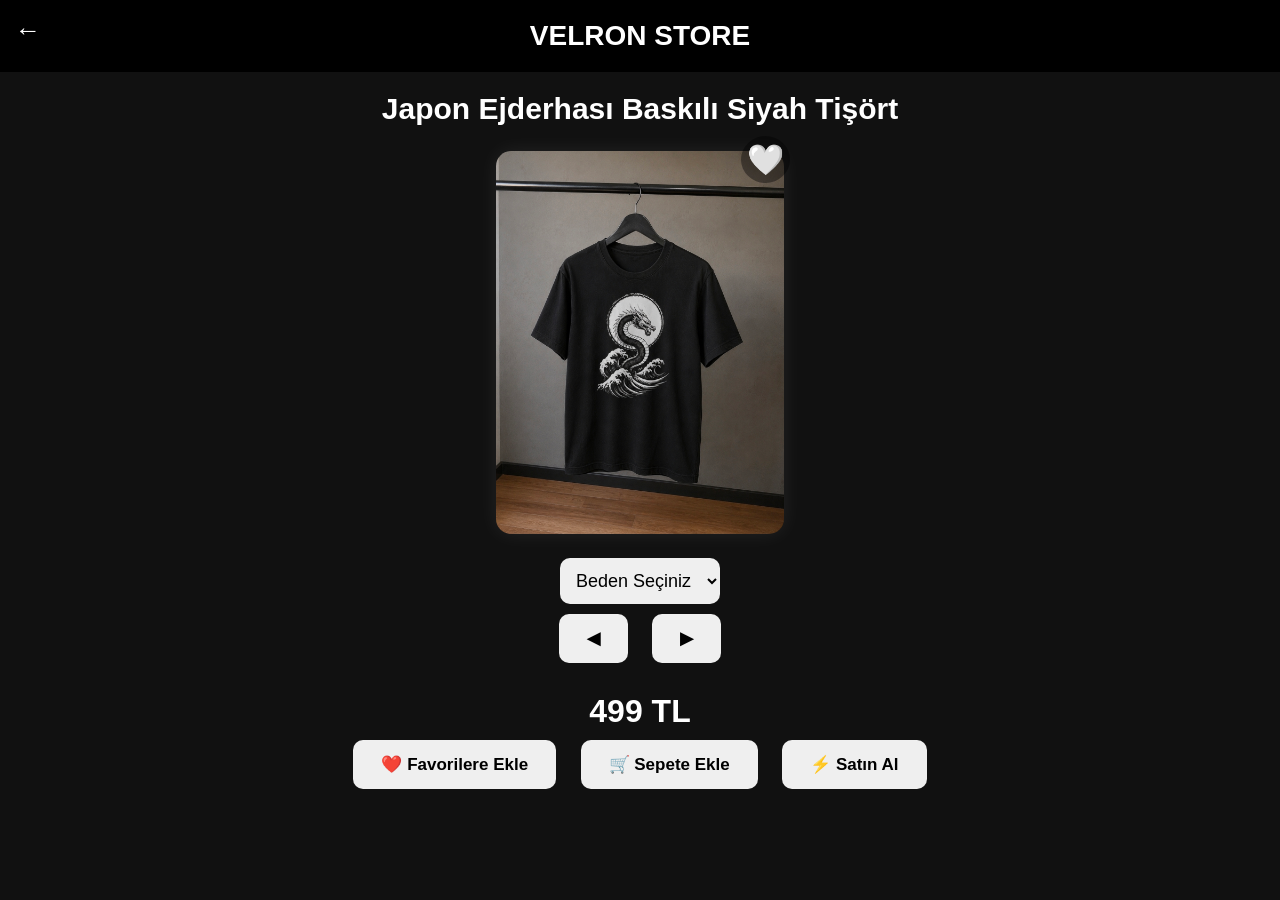
==== ejderha.html @ c0cbe4de "Update ejderha.html" ====
<!DOCTYPE html>
<html lang="tr">
<head>
<meta charset="UTF-8">
<meta name="viewport" content="width=device-width, initial-scale=1.0">
<title>VELRON STORE - Japon Ejderhası</title>

<style>

*{
margin:0;
padding:0;
box-sizing:border-box;
font-family:Arial,sans-serif;
}

body{
background:#111;
color:white;
text-align:center;
}

header{
background:#000;
padding:20px;
font-size:28px;
font-weight:bold;
}

#urun{
width:320px;
max-width:90%;
border-radius:15px;
margin-top:25px;
box-shadow:0 0 20px rgba(255,255,255,.08);
}

h1{
margin-top:20px;
font-size:30px;
}

select{
margin-top:20px;
padding:12px;
font-size:18px;
border-radius:10px;
border:none;
}

button{
padding:14px 28px;
margin:10px;
border:none;
border-radius:10px;
font-size:17px;
font-weight:bold;
cursor:pointer;
}

.fiyat{
font-size:32px;
margin-top:20px;
font-weight:bold;
}

</style>

</head>

<body>

<header>VELRON STORE</header>

<h1>Japon Ejderhası Baskılı Siyah Tişört</h1>

<div style="position:relative;display:inline-block;">

<img id="urun" src="tshirt.jpg">

<div id="kalp" onclick="favoriyeEkle()" style="
position:absolute;
top:10px;
right:10px;
font-size:30px;
cursor:pointer;
background:rgba(0,0,0,.4);
border-radius:50%;
padding:6px;
">
🤍
</div>

</div>

<br>

<select id="beden">
<option value="">Beden Seçiniz</option>
<option>S</option>
<option>M</option>
<option>L</option>
<option>XL</option>
</select>

<br>

<button onclick="onceki()">◀</button>
<button onclick="sonraki()">▶</button>

<div class="fiyat">499 TL</div>

<button onclick="favoriyeEkle()">❤️ Favorilere Ekle</button>

<button onclick="sepeteEkle()">🛒 Sepete Ekle</button>

<button onclick="satinal()">⚡ Satın Al</button>

<script>

const fotograflar=[
"tshirt.jpg",
"tshirt2.jpg",
"tshirt3.jpg",
"tshirt4.jpg"
];

let sira=0;

function sonraki(){
sira++;
if(sira>=fotograflar.length)sira=0;
document.getElementById("urun").src=fotograflar[sira];
}

function onceki(){
sira--;
if(sira<0)sira=fotograflar.length-1;
document.getElementById("urun").src=fotograflar[sira];
}

function sepeteEkle(){

const giris=localStorage.getItem("giris");

if(giris!="true"){
alert("Sepete ürün ekleyebilmek için önce giriş yapmalısınız.");
window.location.href="giris.html";
return;
}

const beden=document.getElementById("beden").value;

if(beden==""){
alert("Lütfen beden seçiniz.");
return;
}

let sepet=JSON.parse(localStorage.getItem("sepet")) || [];

sepet.push({
urun:"Japon Ejderhası Baskılı Siyah Tişört",
fiyat:499,
beden:beden
});

localStorage.setItem("sepet",JSON.stringify(sepet));

alert("✅ Ürün sepete eklendi.");
}

function favoriyeEkle(){

const giris=localStorage.getItem("giris");

if(giris!="true"){
alert("Favorilere eklemek için önce giriş yapmalısınız.");
window.location.href="giris.html";
return;
}

let favoriler=JSON.parse(localStorage.getItem("favoriler")) || [];

favoriler.push({
urun:"Japon Ejderhası Baskılı Siyah Tişört",
fiyat:499
});

localStorage.setItem("favoriler",JSON.stringify(favoriler));

alert("❤️ Ürün favorilere eklendi.");
}

function satinal(){

const giris=localStorage.getItem("giris");

if(giris!="true"){
alert("Sipariş verebilmek için önce giriş yapmalısınız.");
window.location.href="giris.html";
return;
}

const beden=document.getElementById("beden").value;

if(beden==""){
alert("Lütfen beden seçiniz.");
return;
}

sepeteEkle();

window.location.href="teslimat.html";
}

</script>

</body>

<div style="
position:fixed;
top:15px;
left:15px;
z-index:9999;
">
<a href="#" onclick="history.back()" style="
color:white;
text-decoration:none;
font-size:26px;
font-weight:bold;
">
←
</a>
</div>

</html>
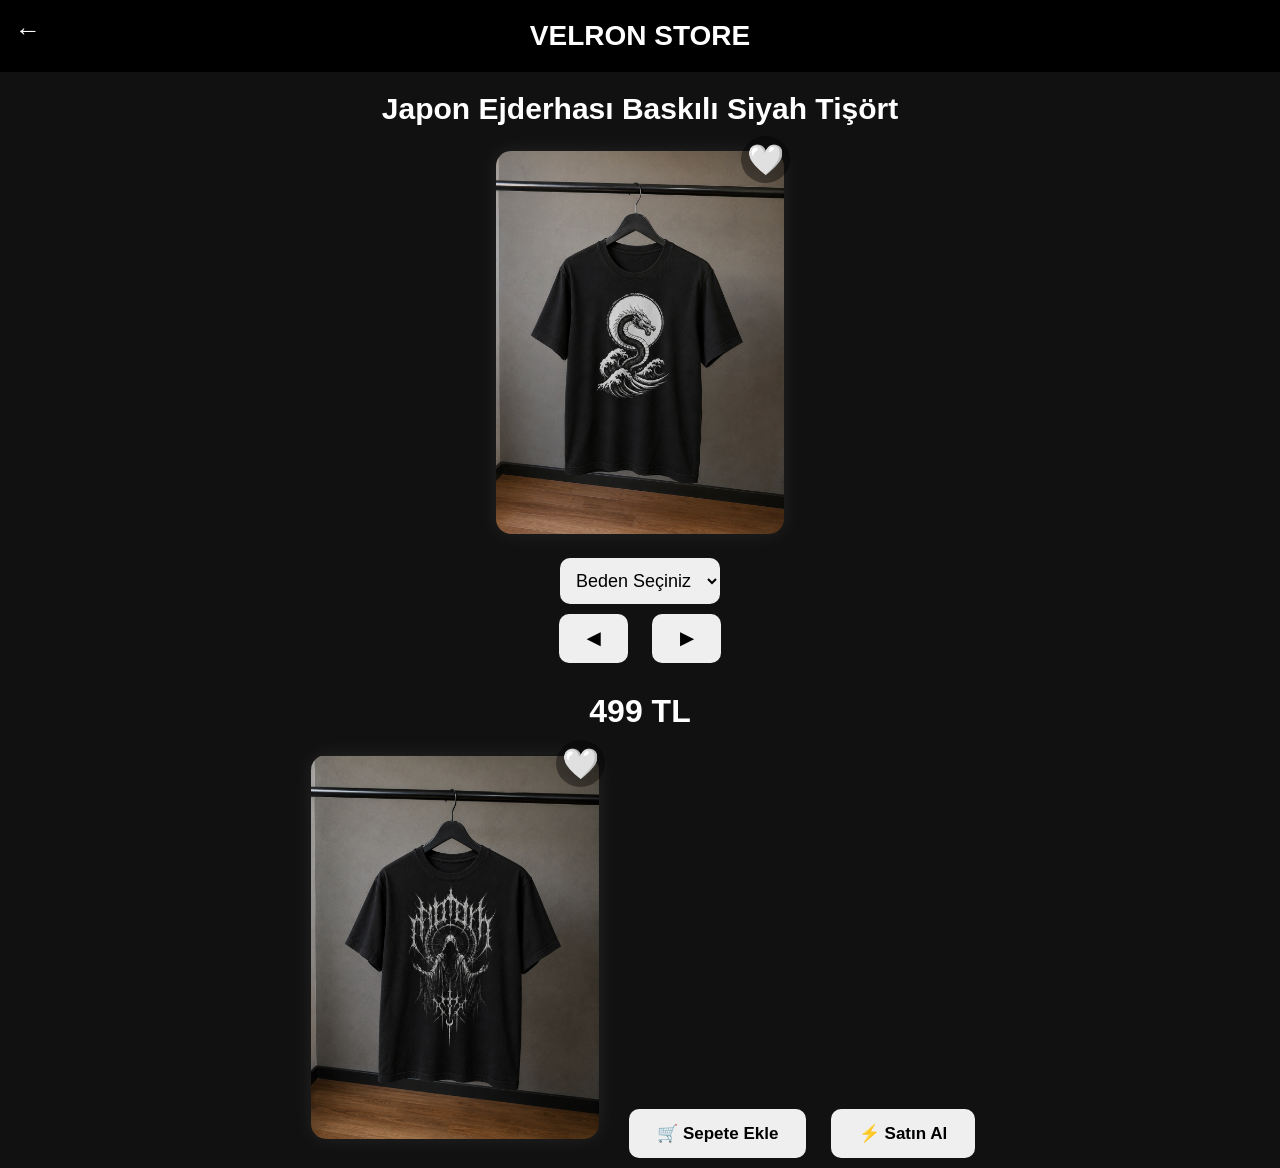
==== commit 7ec1d064: "Update ejderha.html" ====
--- a/ejderha.html
+++ b/ejderha.html
@@ -110,7 +110,24 @@
 
 <div class="fiyat">499 TL</div>
 
-<button onclick="favoriyeEkle()">❤️ Favorilere Ekle</button>
+<div style="position:relative;display:inline-block;">
+
+<img id="urun" src="tişört5.jpg">
+
+<div id="kalp" onclick="favoriyeEkle()" style="
+position:absolute;
+top:10px;
+right:10px;
+font-size:30px;
+cursor:pointer;
+background:rgba(0,0,0,.4);
+border-radius:50%;
+padding:6px;
+">
+🤍
+</div>
+
+</div>
 
 <button onclick="sepeteEkle()">🛒 Sepete Ekle</button>
 
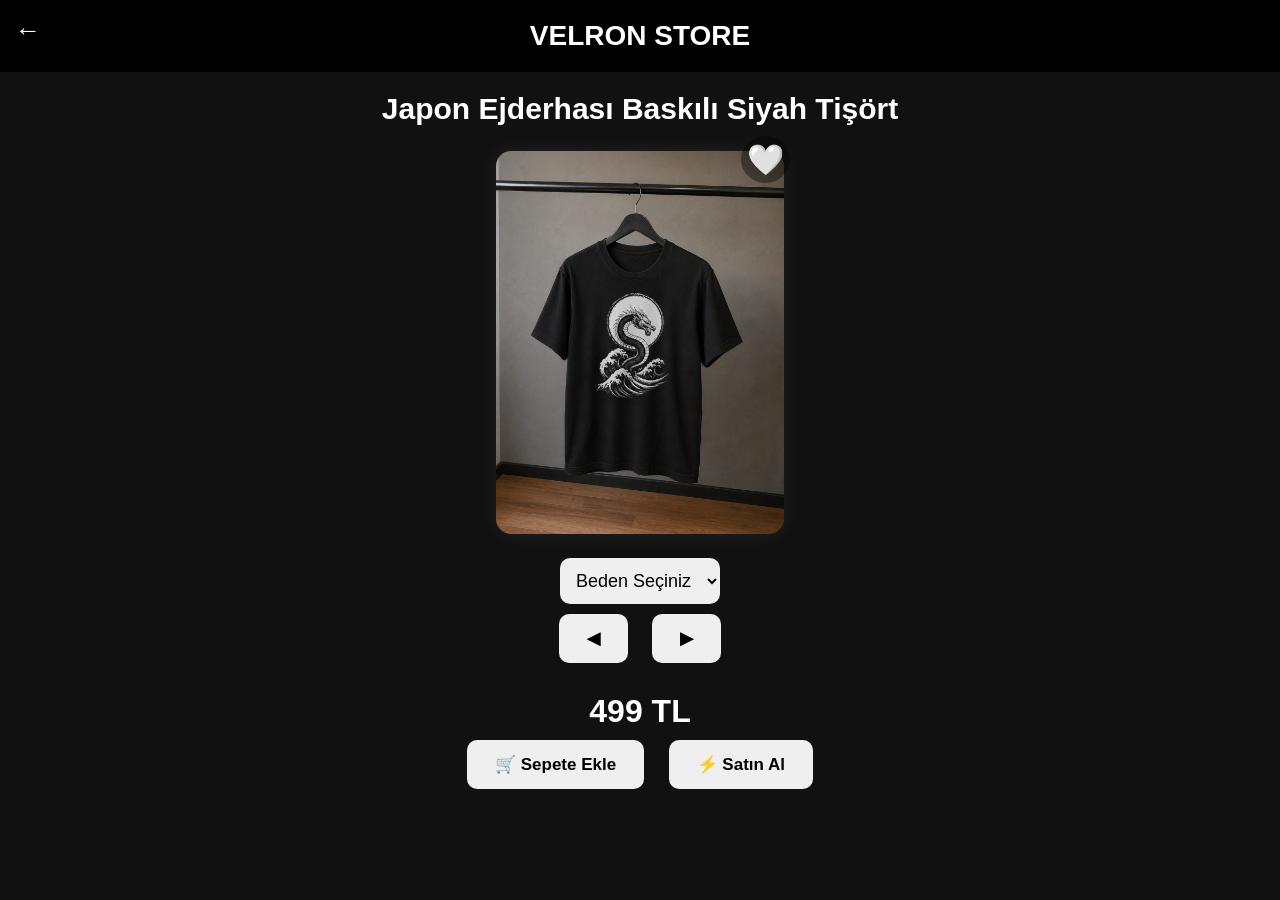
==== commit 07cad2d1: "Update ejderha.html" ====
--- a/ejderha.html
+++ b/ejderha.html
@@ -110,24 +110,7 @@
 
 <div class="fiyat">499 TL</div>
 
-<div style="position:relative;display:inline-block;">
-
-<img id="urun" src="tişört5.jpg">
-
-<div id="kalp" onclick="favoriyeEkle()" style="
-position:absolute;
-top:10px;
-right:10px;
-font-size:30px;
-cursor:pointer;
-background:rgba(0,0,0,.4);
-border-radius:50%;
-padding:6px;
-">
-🤍
-</div>
-
-</div>
+
 
 <button onclick="sepeteEkle()">🛒 Sepete Ekle</button>
 
